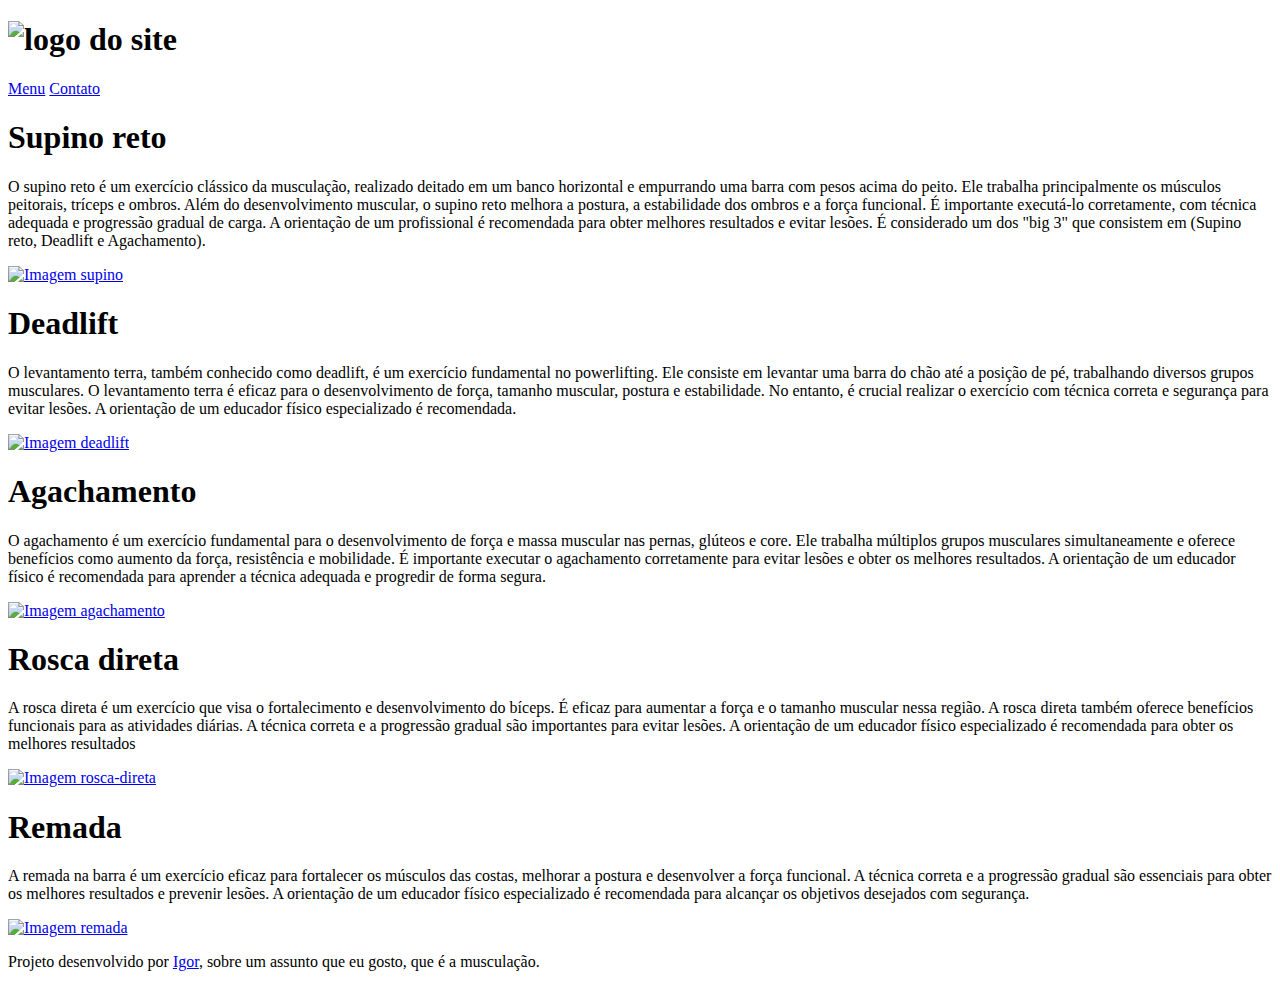
==== index.html @ e5780543 "index" ====
<!DOCTYPE html>
<html lang="pt-br">
<head>
    <meta charset="UTF-8">
    <meta http-equiv="X-UA-Compatible" content="IE=edge">
    <meta name="viewport" content="width=device-width, initial-scale=1.0">
    <link rel="shortcut icon" href="./imagens/favicon.png" type="image/x-icon">
    <link rel="stylesheet" href="./estilos/style.css">
    <title>Big 5</title>
</head>
<body>
        <header>
            <h1><img src="./imagens/titulo-site.png" alt="logo do site"></h1>
            <nav>
                <a href="#">Menu</a>
                <a href="https://www.instagram.com/lil_iguh/" target="_blank">Contato</a>
            </nav>
        </header>
    <main>
            <section>
                <h1>Supino reto</h1>
                    <p>
                         O supino reto é um exercício clássico da musculação, realizado deitado em um banco horizontal e empurrando uma barra com pesos acima do peito. Ele trabalha principalmente os músculos peitorais, tríceps e ombros. Além do desenvolvimento muscular, o supino reto melhora a postura, a estabilidade dos ombros e a força funcional. É importante executá-lo corretamente, com técnica adequada e progressão gradual de carga. A orientação de um profissional é recomendada para obter melhores resultados e evitar lesões.
                         É considerado um dos "big 3" que consistem em (Supino reto, Deadlift e Agachamento).
                    </p>  
                    <div>
                        <a href="./paginas/supino.html" target="_self">
                            <img id="supino" src="./imagens/bench-press-full.png" alt="Imagem supino">
                        </a>
                    </div>
            </section>
               
            <section>
                <h1>Deadlift</h1>
                    <p>
                        O levantamento terra, também conhecido como deadlift, é um exercício fundamental no powerlifting. Ele consiste em levantar uma barra do chão até a posição de pé, trabalhando diversos grupos musculares. O levantamento terra é eficaz para o desenvolvimento de força, tamanho muscular, postura e estabilidade. No entanto, é crucial realizar o exercício com técnica correta e segurança para evitar lesões. A orientação de um educador físico especializado é recomendada.
                    </p>
                    <div>
                        <a href="./paginas/deadlift.html" target="_self">
                            <img id="deadlift" src="./imagens/deadlift-transparent.png" alt="Imagem deadlift">
                        </a>
                    </div>
            </section>

            <section>
                <h1>Agachamento</h1>
                    <p>
                        O agachamento é um exercício fundamental para o desenvolvimento de força e massa muscular nas pernas, glúteos e core. Ele trabalha múltiplos grupos musculares simultaneamente e oferece benefícios como aumento da força, resistência e mobilidade. É importante executar o agachamento corretamente para evitar lesões e obter os melhores resultados. A orientação de um educador físico é recomendada para aprender a técnica adequada e progredir de forma segura.
                    </p>
                    <div>
                        <a href="./paginas/agachamento.html" target="_self">
                            <img id="agachamento" src="./imagens/squat-transparent.png" alt="Imagem agachamento">
                        </a>
                    </div>
            </section>

            <section>
                <h1>Rosca direta</h1>
                    <p>
                        A rosca direta é um exercício que visa o fortalecimento e desenvolvimento do bíceps. É eficaz para aumentar a força e o tamanho muscular nessa região. A rosca direta também oferece benefícios funcionais para as atividades diárias. A técnica correta e a progressão gradual são importantes para evitar lesões. A orientação de um educador físico especializado é recomendada para obter os melhores resultados
                    </p>
                    <div>
                        <a href="./paginas/rosca-direta.html" target="_self">
                            <img id="rosca-direta" src="./imagens/barbell-curl-transparent.png" alt="Imagem rosca-direta">
                        </a>
                    </div>
            </section>

            <section>
                <h1>Remada</h1>
                    <p>
                        A remada na barra é um exercício eficaz para fortalecer os músculos das costas, melhorar a postura e desenvolver a força funcional. A técnica correta e a progressão gradual são essenciais para obter os melhores resultados e prevenir lesões. A orientação de um educador físico especializado é recomendada para alcançar os objetivos desejados com segurança.
                    </p>
                    <div>
                        <a href="./paginas/remada.html" target="_self">
                            <img id="remada" src="./imagens/barbell-row-transparent.png" alt="Imagem remada">
                        </a>
                    </div>
            </section>
    </main>
    <footer>
        <p>Projeto desenvolvido por <a target="_blank" href="https://github.com/seshIgor">Igor</a>, sobre um assunto que eu gosto, que é a musculação.</p>
    </footer>
</body>
</html>
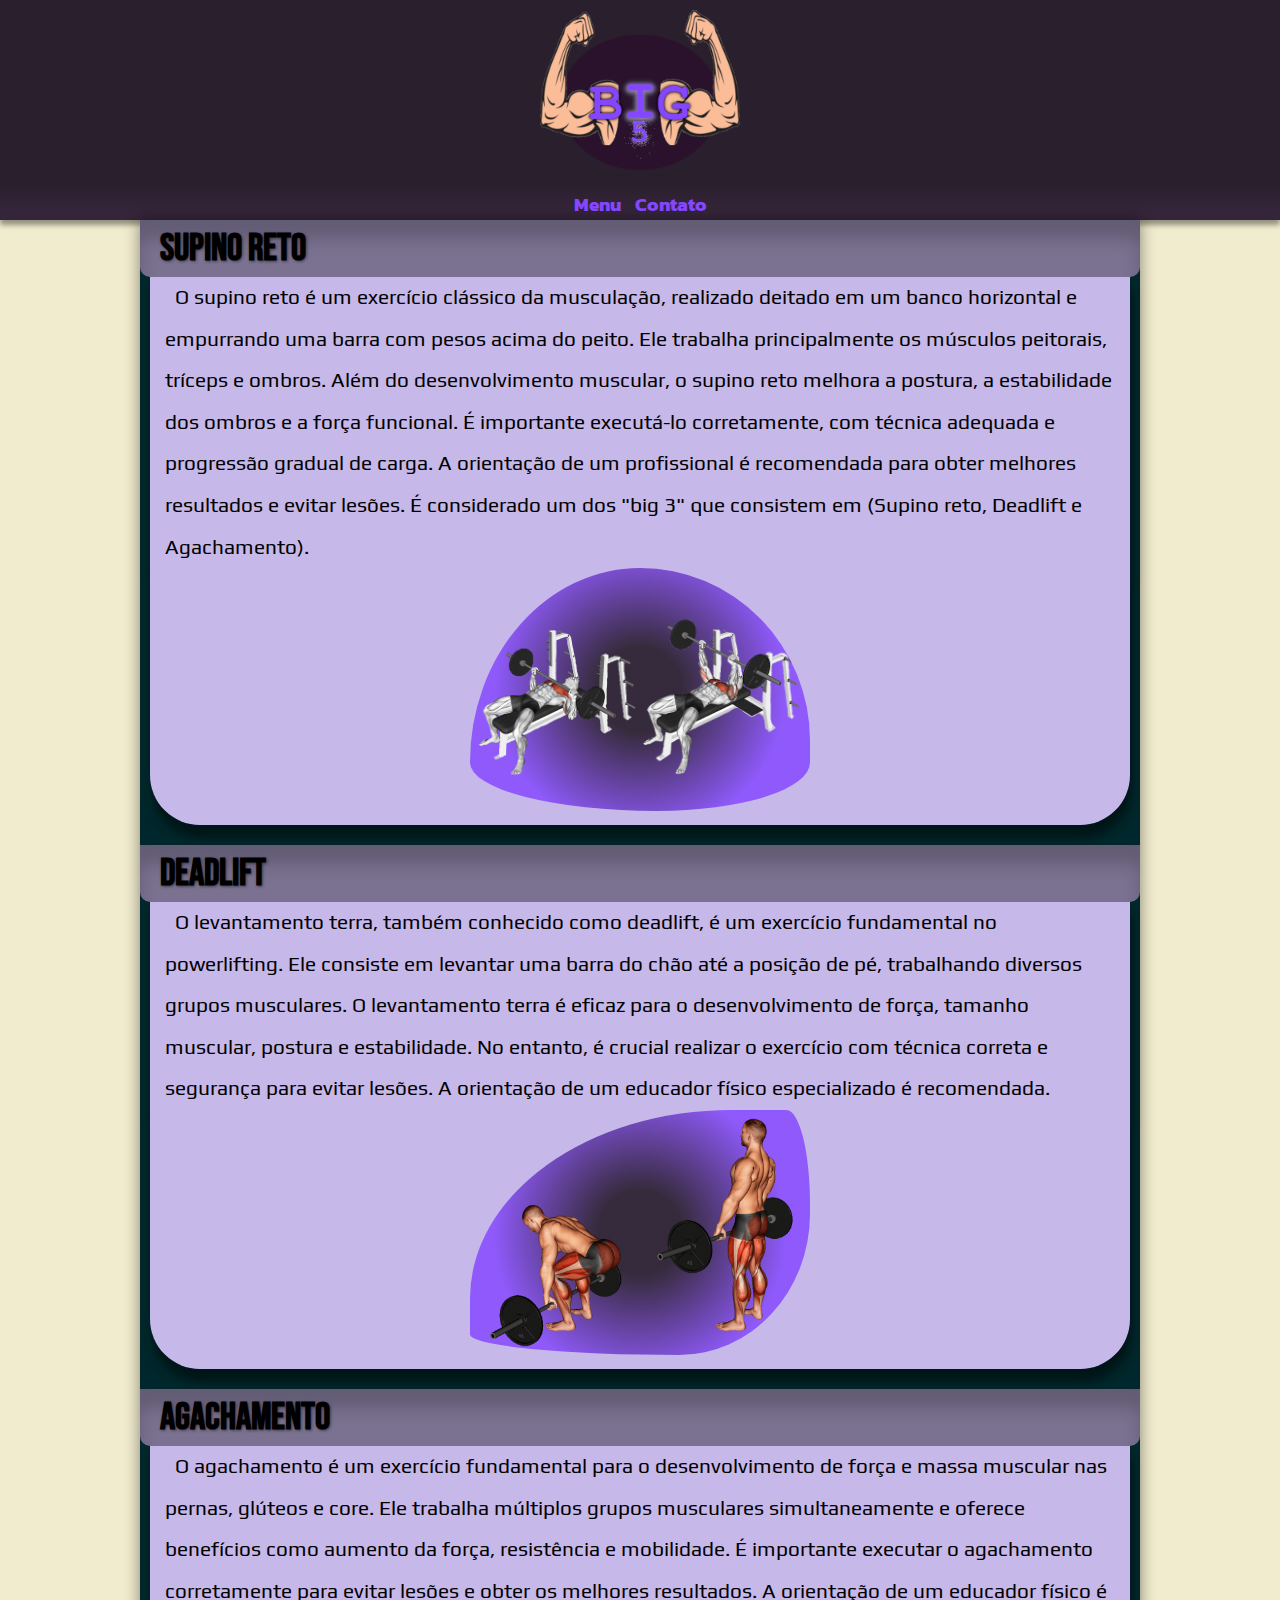
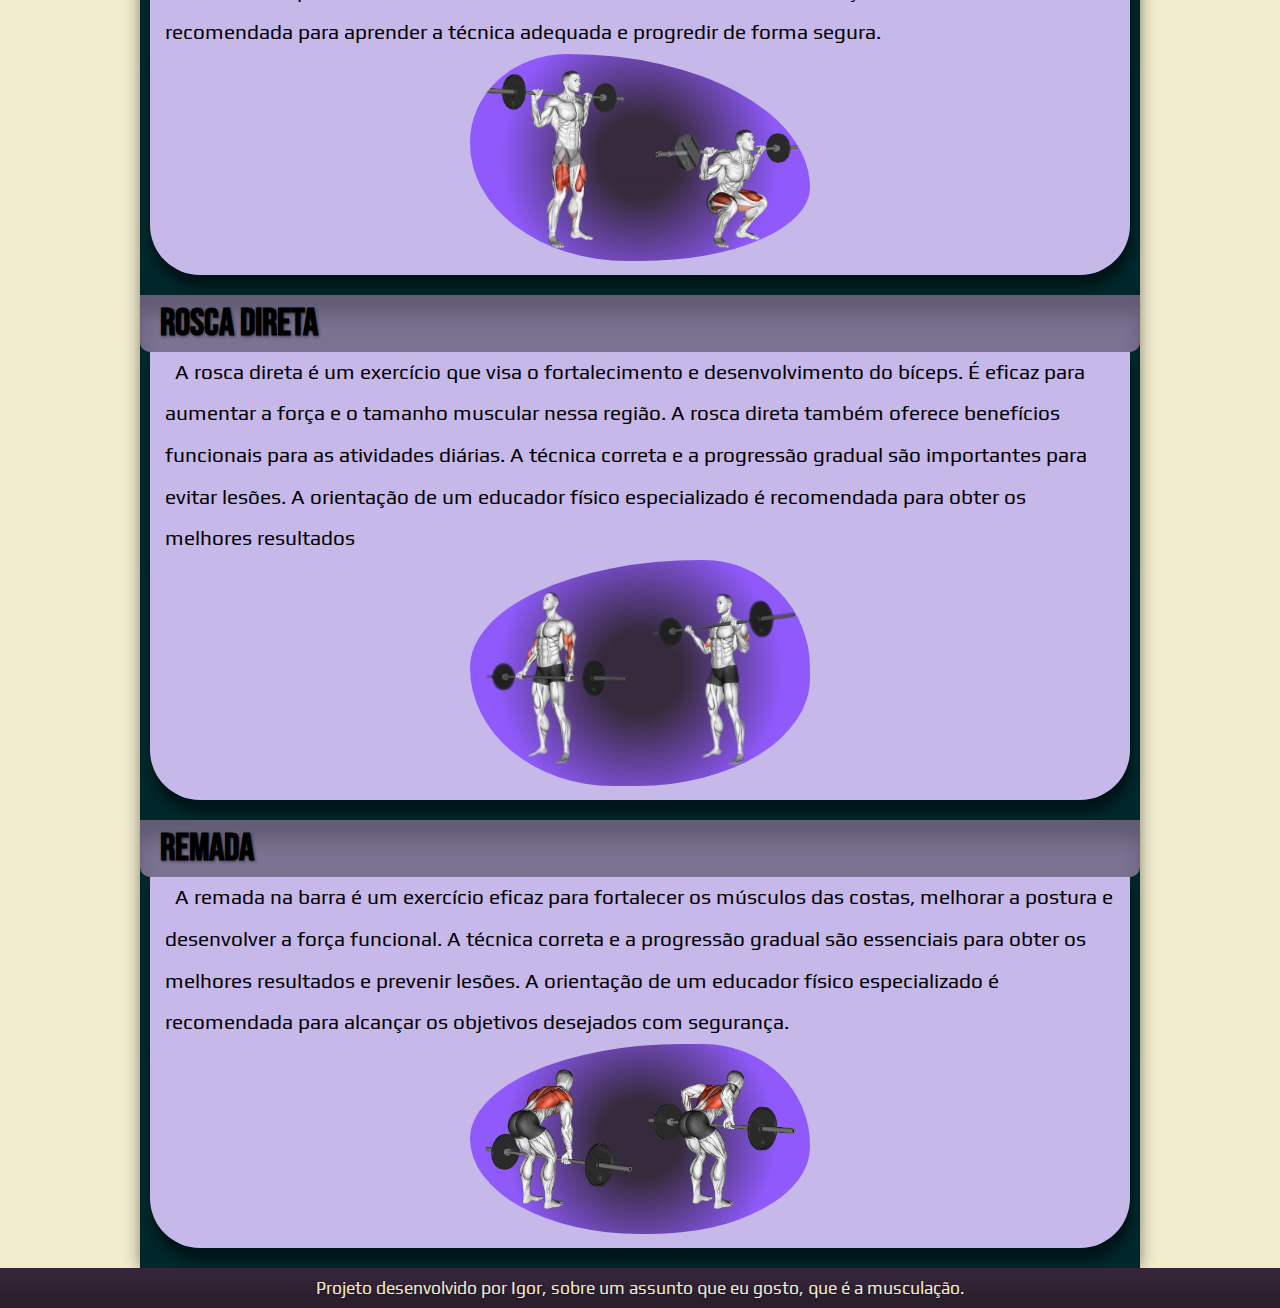
==== commit 58378565: "movendo o index.html" ====
--- a/index.html
+++ b/index.html
@@ -4,13 +4,13 @@
     <meta charset="UTF-8">
     <meta http-equiv="X-UA-Compatible" content="IE=edge">
     <meta name="viewport" content="width=device-width, initial-scale=1.0">
-    <link rel="shortcut icon" href="./imagens/favicon.png" type="image/x-icon">
-    <link rel="stylesheet" href="./estilos/style.css">
+    <link rel="shortcut icon" href="./src/imagens/favicon.png" type="image/x-icon">
+    <link rel="stylesheet" href="./src/estilos/style.css">
     <title>Big 5</title>
 </head>
 <body>
         <header>
-            <h1><img src="./imagens/titulo-site.png" alt="logo do site"></h1>
+            <h1><img src="./src/imagens/titulo-site.png" alt="logo do site"></h1>
             <nav>
                 <a href="#">Menu</a>
                 <a href="https://www.instagram.com/lil_iguh/" target="_blank">Contato</a>
@@ -24,8 +24,8 @@
                          É considerado um dos "big 3" que consistem em (Supino reto, Deadlift e Agachamento).
                     </p>  
                     <div>
-                        <a href="./paginas/supino.html" target="_self">
-                            <img id="supino" src="./imagens/bench-press-full.png" alt="Imagem supino">
+                        <a href="./src/paginas/supino.html" target="_self">
+                            <img id="supino" src="./src/imagens/bench-press-full.png" alt="Imagem supino">
                         </a>
                     </div>
             </section>
@@ -36,8 +36,8 @@
                         O levantamento terra, também conhecido como deadlift, é um exercício fundamental no powerlifting. Ele consiste em levantar uma barra do chão até a posição de pé, trabalhando diversos grupos musculares. O levantamento terra é eficaz para o desenvolvimento de força, tamanho muscular, postura e estabilidade. No entanto, é crucial realizar o exercício com técnica correta e segurança para evitar lesões. A orientação de um educador físico especializado é recomendada.
                     </p>
                     <div>
-                        <a href="./paginas/deadlift.html" target="_self">
-                            <img id="deadlift" src="./imagens/deadlift-transparent.png" alt="Imagem deadlift">
+                        <a href="./src/paginas/deadlift.html" target="_self">
+                            <img id="deadlift" src="./src/imagens/deadlift-transparent.png" alt="Imagem deadlift">
                         </a>
                     </div>
             </section>
@@ -48,8 +48,8 @@
                         O agachamento é um exercício fundamental para o desenvolvimento de força e massa muscular nas pernas, glúteos e core. Ele trabalha múltiplos grupos musculares simultaneamente e oferece benefícios como aumento da força, resistência e mobilidade. É importante executar o agachamento corretamente para evitar lesões e obter os melhores resultados. A orientação de um educador físico é recomendada para aprender a técnica adequada e progredir de forma segura.
                     </p>
                     <div>
-                        <a href="./paginas/agachamento.html" target="_self">
-                            <img id="agachamento" src="./imagens/squat-transparent.png" alt="Imagem agachamento">
+                        <a href="./src/paginas/agachamento.html" target="_self">
+                            <img id="agachamento" src="./src/imagens/squat-transparent.png" alt="Imagem agachamento">
                         </a>
                     </div>
             </section>
@@ -60,8 +60,8 @@
                         A rosca direta é um exercício que visa o fortalecimento e desenvolvimento do bíceps. É eficaz para aumentar a força e o tamanho muscular nessa região. A rosca direta também oferece benefícios funcionais para as atividades diárias. A técnica correta e a progressão gradual são importantes para evitar lesões. A orientação de um educador físico especializado é recomendada para obter os melhores resultados
                     </p>
                     <div>
-                        <a href="./paginas/rosca-direta.html" target="_self">
-                            <img id="rosca-direta" src="./imagens/barbell-curl-transparent.png" alt="Imagem rosca-direta">
+                        <a href="./src/paginas/rosca-direta.html" target="_self">
+                            <img id="rosca-direta" src="./src/imagens/barbell-curl-transparent.png" alt="Imagem rosca-direta">
                         </a>
                     </div>
             </section>
@@ -72,8 +72,8 @@
                         A remada na barra é um exercício eficaz para fortalecer os músculos das costas, melhorar a postura e desenvolver a força funcional. A técnica correta e a progressão gradual são essenciais para obter os melhores resultados e prevenir lesões. A orientação de um educador físico especializado é recomendada para alcançar os objetivos desejados com segurança.
                     </p>
                     <div>
-                        <a href="./paginas/remada.html" target="_self">
-                            <img id="remada" src="./imagens/barbell-row-transparent.png" alt="Imagem remada">
+                        <a href="./src/paginas/remada.html" target="_self">
+                            <img id="remada" src="./src/imagens/barbell-row-transparent.png" alt="Imagem remada">
                         </a>
                     </div>
             </section>
--- a/src/estilos/style.css
+++ b/src/estilos/style.css
@@ -0,0 +1,226 @@
+@charset "UTF-8";
+
+@import url('https://fonts.googleapis.com/css2?family=Bebas+Neue&display=swap');
+@import url('https://fonts.googleapis.com/css2?family=Play:wght@400;700&display=swap');
+@import url('https://fonts.googleapis.com/css2?family=Kanit:wght@400;700&display=swap');
+
+
+:root {
+    --cor1: #2A1F2D;
+    --cor2: #C7B8EA;
+    --cor3: #8447FF;
+    --cor4: #F1ECCE;
+    --cor5: #00272B;
+
+    --fonte-titulo: 'Bebas Neue', sans-serif;
+    --fonte-texto: 'Play', sans-serif;
+    --fonte-nav: 'Kanit', sans-serif;
+}
+
+* {
+    margin: 0px;
+    padding: 0px;
+}
+
+html, body {
+    min-height: 100vh;
+}
+
+body {
+    background-color: var(--cor4);
+}
+
+header {
+    background-color: var(--cor1);
+    min-height: 200px;
+    padding-top: 10px;
+}
+
+header > h1 > img {
+    display: block;
+    margin: auto;
+    max-width: 200px;
+    margin-bottom: 5px;
+}
+
+nav {
+    background-image: linear-gradient(to bottom, #2A1F2D 20%, #35253a 80%);
+    text-align: center;
+    padding: 15px;
+    margin: 0px;
+    max-height: 15px;
+    box-shadow: 0px 5px 5px 0px rgba(0, 0, 0, 0.39);
+}
+
+nav > a {
+    text-decoration: none;
+    color: var(--cor3);
+    font-family: var(--fonte-nav);
+    font-weight: bold;
+    font-size: 1.2em;
+    padding: 5px;
+    border-radius: 7px;
+    transition-duration: 0.8s;
+}
+
+nav > a:hover {
+    background-color:#2A122C;
+    color: #4614aa;
+    text-decoration: underline;
+    text-shadow: 1px 1px 4px black;
+    padding-top: 1px;
+    padding-bottom: 1px;
+}
+
+main {
+    background-color: var(--cor4);
+    margin: auto;
+    min-width: 350px;
+    max-width: 1000px;
+    box-shadow: 0px 0px 15px rgba(0, 0, 0, 0.445);
+}
+
+section {
+    font-family: var(--fonte-texto);
+    max-width: 1000px;
+    padding-bottom: 20px;
+    background-color: var(--cor5);
+}
+
+section > h1 {
+    background-color: #7b7291;
+    font-family: var(--fonte-titulo);
+    font-weight: bold;
+    font-size: 2.4em;
+    padding-left: 20px;
+    padding-bottom: 5px;
+    padding-top: 5px;
+    text-shadow: 1px 1px 3px rgba(0, 0, 0, 0.507);
+    border-radius: 0px 0px 10px 10px;
+    box-shadow: 0px 19px 18px rgba(0, 0, 0, 0.2) inset;
+}
+
+section > p {
+    background-color: var(--cor2);
+    margin: 0px 10px;
+    line-height: 2em;
+    font-size: 1.3em;
+    text-indent: 10px;
+    padding-left: 15px;
+    padding-right: 15px;
+    box-shadow: 2px 13px 10px rgba(0, 0, 0, 0.459);
+}
+
+div {
+    background-color: var(--cor2);
+    margin: auto;
+    margin: 0px 10px;
+    padding-bottom: 10px;
+    border-radius: 0px 0px 50px 50px;
+    box-shadow: 2px 13px 10px rgba(0, 0, 0, 0.459);
+}
+
+div > a {
+    display: block;
+    margin: auto;
+    text-decoration: none;
+    max-width: 340px;
+}
+
+ #supino {
+    transition-duration: 0.7s;
+    margin: auto;
+    background: radial-gradient(circle, rgba(42, 31, 45, 0.925) 20%, rgba(132, 71, 255, 0.836) 70%);
+    max-width: 340px;
+    min-height: 10vh;
+    max-height: 30vh;
+    border-radius: 50% 50% 45% 55% / 80% 71% 20% 20%; 
+
+}
+#supino:hover {
+    cursor: pointer;
+    background: radial-gradient(circle, rgba(132,71,255,1) 15%, rgba(0, 236, 161, 0.774) 75%);
+    border-radius: 50% 50% 45% 55% / 80% 71% 20% 20%;
+}
+
+#deadlift {
+    transition-duration: 0.7s;
+    margin: auto;
+    background: radial-gradient(circle, rgba(42, 31, 45, 0.925) 20%, rgba(132, 71, 255, 0.836) 70%);
+    max-width: 340px;
+    min-height: 10vh;
+    max-height: 30vh;
+    border-radius: 100% 9% 50% 80% / 100% 50% 75% 11%;
+}
+
+#deadlift:hover {
+    cursor:pointer;
+    background: radial-gradient(circle, rgba(255,71,71,1) 15%, rgba(236,210,0,1) 75%);
+    
+}
+
+#agachamento {
+    transition-duration: 0.7s;
+    margin: auto;
+    background: radial-gradient(circle, rgba(42, 31, 45, 0.925) 20%, rgba(132, 71, 255, 0.836) 70%);
+    max-width: 340px;
+    min-height: 10vh;
+    max-height: 30vh;
+    border-radius: 40% 100% 70% 65% / 60% 91% 50% 80%;
+}
+
+#agachamento:hover {
+    background: radial-gradient(circle, rgba(71,255,194,1) 20%, rgba(32,236,0,1) 70%);
+}
+
+#rosca-direta {
+    transition-duration: 0.7s;
+    margin: auto;
+    background: radial-gradient(circle, rgba(42, 31, 45, 0.925) 20%, rgba(132, 71, 255, 0.836) 70%);
+    max-width: 340px;
+    min-height: 10vh;
+    max-height: 30vh;
+    border-radius: 100% 46% 75% 62% / 70% 70% 70% 77%;
+}
+
+#rosca-direta:hover {
+    background: radial-gradient(circle, rgba(185,71,255,1) 20%, rgba(236,0,128,1) 70%);
+}
+
+#remada {
+    transition-duration: 0.7s;
+    margin: auto;
+    background: radial-gradient(circle, rgba(42, 31, 45, 0.925) 20%, rgba(132, 71, 255, 0.836) 70%);
+    max-width: 340px;
+    min-height: 10vh;
+    max-height: 30vh;
+    border-radius: 100% 50% 75% 80% / 80% 85% 73% 80%;
+}
+
+#remada:hover {
+    background: radial-gradient(circle, rgba(255,94,0,1) 15%, rgba(236,0,0,1) 80%);
+}
+
+footer {
+    background-image: linear-gradient(to top, #2A1F2D 20%, #35253a 80%);
+    padding: 10px;
+}
+
+footer > p {
+    text-align: center;
+    text-shadow: 0px 1px 3px rgba(0, 0, 0, 0.459);
+    font-family: var(--fonte-texto);
+    font-weight: normal;
+    font-size: 1.1em;
+    color: var(--cor4);
+}
+
+footer > p > a {
+    text-decoration: none;
+    color: var(--cor4);
+}
+
+footer > p > a:hover {
+    color: #8f8b74;
+    margin: 2px;
+}